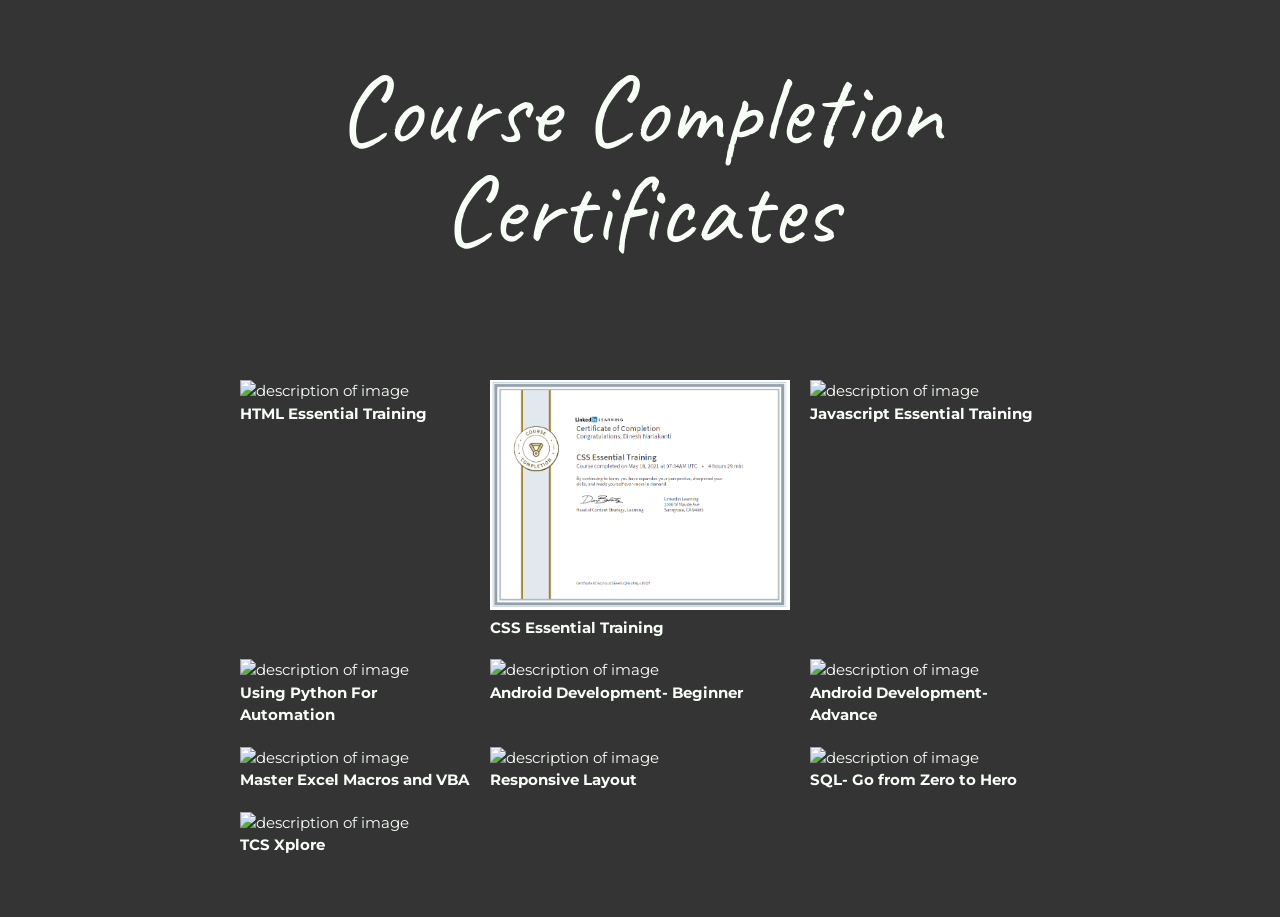
==== certificate.html @ 838841d7 "Update certificate.html" ====
<!DOCTYPE html>
<html lang="en">
  <head>
    <meta charset="UTF-8">
    <meta name="viewport" content="width=device-width, initial-scale=1.0">
    <title>Course Completion Certificates</title>
	<link rel="preconnect" href="https://fonts.gstatic.com">
    <link href="https://fonts.googleapis.com/css2?family=Caveat&family=Montserrat:wght@400;600&display=swap" rel="stylesheet">
	<link rel="preconnect" href="https://fonts.gstatic.com">
    <link href="https://fonts.googleapis.com/css2?family=Caveat&family=Montserrat:wght@400;600&display=swap" rel="stylesheet">
	<link rel="stylesheet" href="certificateStyle.css">
	<link rel="stylesheet" href="style.css">
  </head>
  <body>
	<header>
		<div class="content-wrap">
			<h1>Course Completion Certificates</h1>
		</div>
	</header>
	
	
	<section class="content-wrap">
		<div  class="container">
			<div class= "certi1">
				<img src="html.png" alt="description of image">
				<figcaption><b> HTML Essential Training </b> </figcaption>
			</div>
			
			<div class= "certi2">
				<img src="css.PNG" alt="description of image">
				<figcaption><b> CSS Essential Training  </b> </figcaption>
			</div>
			
			<div class= "certi3">
				<img src="js.png" alt="description of image">
				<figcaption><b> Javascript Essential Training  </b> </figcaption>
			</div>
			
			<div class= "certi4">
				<img src="images/certificate1.png" alt="description of image">
				<figcaption><b> Using Python For Automation </b> </figcaption>
			</div>
			
			<div class= "certi5">
				<img src="ad1.png" alt="description of image">
				<figcaption><b> Android Development- Beginner </b> </figcaption>
			</div>
			
			<div class= "certi6">
				<img src="ad2.png" alt="description of image">
				<figcaption><b> Android Development- Advance </b> </figcaption>
			</div>
			
			<div class= "certi7">
				<img src="excel.png" alt="description of image">
				<figcaption><b> Master Excel Macros and VBA</b> </figcaption>
			</div>
			<div class= "certi8">
				<img src="rl.png" alt="description of image">
				<figcaption><b> Responsive Layout </b> </figcaption>
			</div>
			
			<div class= "certi9">
				<img src="sql.png" alt="description of image">
				<figcaption><b> SQL- Go from Zero to Hero </b> </figcaption>
			</div>
			
			<div class= "certi10">
				<img src="tcs.png" alt="description of image">
				<figcaption><b> TCS Xplore </b> </figcaption>
			</div>
			
		</div>
		
	</section>

	
  </body>
</html>
---- certificateStyle.css ----
html{
	box-sizing: border-box;
}
*, *:before, *:after {
	box-sizing: inherit;
}

body{
	background-color: #343434;
	color: #F7FFF7;
}
img {
  width: 300px;
}
h1{
	font-family: 'Caveat', cursive;
	font-weight: 400;
	margin: 0;
	font-size: 100px;
	line-height: 1;
	text-align: center;
	color: #F7FFF7;
}
.content-wrap{
	max-width: 800px;
	width: 85%;
	margin: 0 auto;
	padding: 60px 0;
	
}

.container {
	color: #F7FFF7;
		display: grid;
		grid-gap : 20px;
		grid-template-columns: repeat(3, 1fr);
		grid-template-rows: auto;
		justify-content: center;
	}

@media (max-width: 900px){
	
	.container{
		grid-template-columns: repeat(2, 1fr);
		justify-content: center;
	}
}

@media (max-width: 600px){
	h1{
		text-align: left;
	}
	.container{
		grid-template-columns: 1fr;
		justify-content: center;
	}
}
---- style.css ----
/*
COLOR PALETTE
https://coolors.co/f7fff7-343434-2f3061-ffe66d-a1c6d7
#F7FFF7 - almost white
#343434 - dark gray - almost black
#2F3061 - blue dark
#FFE66D - yellow
#A1C6D7 - blue light
*/

/* Global styles
------------------------------------*/
html{
	box-sizing: border-box;
}
*, *:before, *:after {
	box-sizing: inherit;
}

body{
	color: #343434;
	margin: 0;
	padding: 0;
    font-family: 'Montserrat', sans-serif;
	font-size: 15px;
	line-height: 1.5;
}
h1,h2{
	font-family: 'Caveat', cursive;
	font-weight: 400;
	margin: 0;
}
img {
  width: 300px;
}
a{
	color: #FFE66D;
}
a:hover{
	text-decoration: none;
}
h1{
	font-size: 100px;
	line-height: 1;
}

h2{
	font-size:45px;
}
h3{
	margin-bottom: 0;
}
.content-wrap{
	max-width: 800px;
	width: 85%;
	margin: 0 auto;
	padding: 60px 0;
	
}
.divider > section{
	border-bottom: 1px dashed #343434;
	 padding: 25px 0;
}
.divider > section:last-of-type{
	border-bottom : none;
}
.item-details h3 + p{
	 font-style: italic;
 }
.item-details h3 ~ p{
	margin: 0;
}


/* Profile
------------------------------------*/
.profile{
	color: #F7FFF7;
	background: #2F3061;
	
}

/* Projects
------------------------------------*/
.projects{
	background: #F7FFF7;
	
}
.projects .btn{
	color: #F7FFF7;
    background: #2F3061;
	text-decoration: none;
	padding: 8px;
	border-radius: 4px;
	display: inline-block;
}

 .projects .btn:hover {
	 background: rgba(47, 48, 97, 80%);
 }
 
 .project-item{
	 overflow: hidden;
	 
 }
 .project-item h3{
	 margin: 0;
 }
 



/* Work Experience
------------------------------------*/
.work-experience{
	background: #A1C6D7;
}



/* Education
------------------------------------*/
.education{
	background-image: url(pencil-pic.jpg);
	background-size: cover;
	background-position: top right;
	padding-bottom: 100px;
}
.education p{
	width: 60%
}

/* Footer
------------------------------------*/
footer{
	background: #343434;
	color: #F7FFF7;
	
}
.contact-list{
	list-style-type: none;
	padding: 0;	
}
.contact-list a{
	padding: 15px;
	display: inline-block;
	
}

/* Responcive
------------------------------------*/

@media screen and (min-width: 750px) {
	.project-item img{
	 float: left;
	 margin-right: 40px;
 }

    .job-item{
	display: grid;
	grid-template-columns: 1fr 2fr;
	column-gap: 20px;
	
}
.contact-list{
	display: flex;
	justify-content: center;
}

header, footer{
	text-align: center;
}
	
}
@media screen and (max-width: 749px){
	h1{
		font-size: 75px;
		line-height: 0.9;
		margin-bottom: 20px;
	}
	h2{
		line-height: 1;
	}
	.contact-list a{
		padding: 5px;
	}


	
}
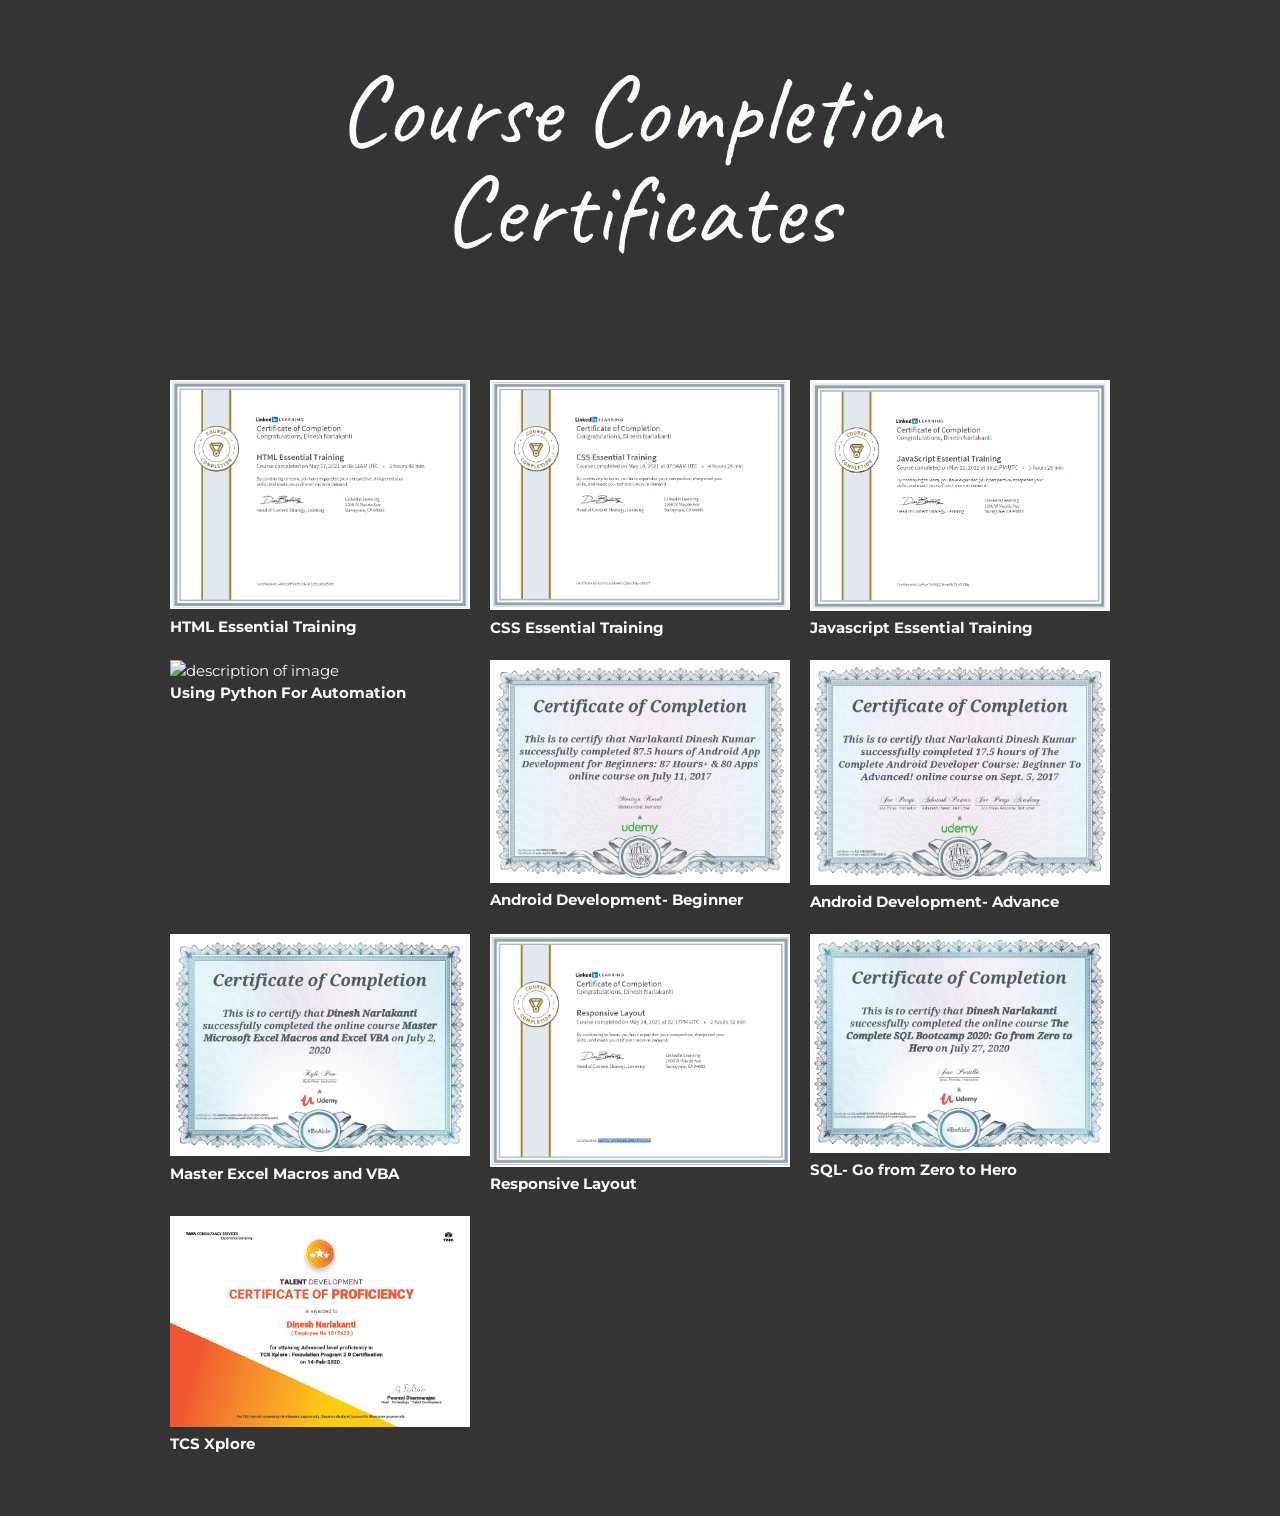
==== commit f6f3ca73: "Update certificate.html" ====
--- a/certificate.html
+++ b/certificate.html
@@ -22,7 +22,7 @@
 	<section class="content-wrap">
 		<div  class="container">
 			<div class= "certi1">
-				<img src="html.png" alt="description of image">
+				<img src="html.PNG" alt="description of image">
 				<figcaption><b> HTML Essential Training </b> </figcaption>
 			</div>
 			
@@ -32,41 +32,41 @@
 			</div>
 			
 			<div class= "certi3">
-				<img src="js.png" alt="description of image">
+				<img src="js.PNG" alt="description of image">
 				<figcaption><b> Javascript Essential Training  </b> </figcaption>
 			</div>
 			
 			<div class= "certi4">
-				<img src="images/certificate1.png" alt="description of image">
+				<img src="images/certificate1.PNG" alt="description of image">
 				<figcaption><b> Using Python For Automation </b> </figcaption>
 			</div>
 			
 			<div class= "certi5">
-				<img src="ad1.png" alt="description of image">
+				<img src="ad1.PNG" alt="description of image">
 				<figcaption><b> Android Development- Beginner </b> </figcaption>
 			</div>
 			
 			<div class= "certi6">
-				<img src="ad2.png" alt="description of image">
+				<img src="ad2.PNG" alt="description of image">
 				<figcaption><b> Android Development- Advance </b> </figcaption>
 			</div>
 			
 			<div class= "certi7">
-				<img src="excel.png" alt="description of image">
+				<img src="excel.PNG" alt="description of image">
 				<figcaption><b> Master Excel Macros and VBA</b> </figcaption>
 			</div>
 			<div class= "certi8">
-				<img src="rl.png" alt="description of image">
+				<img src="rl.PNG" alt="description of image">
 				<figcaption><b> Responsive Layout </b> </figcaption>
 			</div>
 			
 			<div class= "certi9">
-				<img src="sql.png" alt="description of image">
+				<img src="sql.PNG" alt="description of image">
 				<figcaption><b> SQL- Go from Zero to Hero </b> </figcaption>
 			</div>
 			
 			<div class= "certi10">
-				<img src="tcs.png" alt="description of image">
+				<img src="tcs.PNG" alt="description of image">
 				<figcaption><b> TCS Xplore </b> </figcaption>
 			</div>
 			
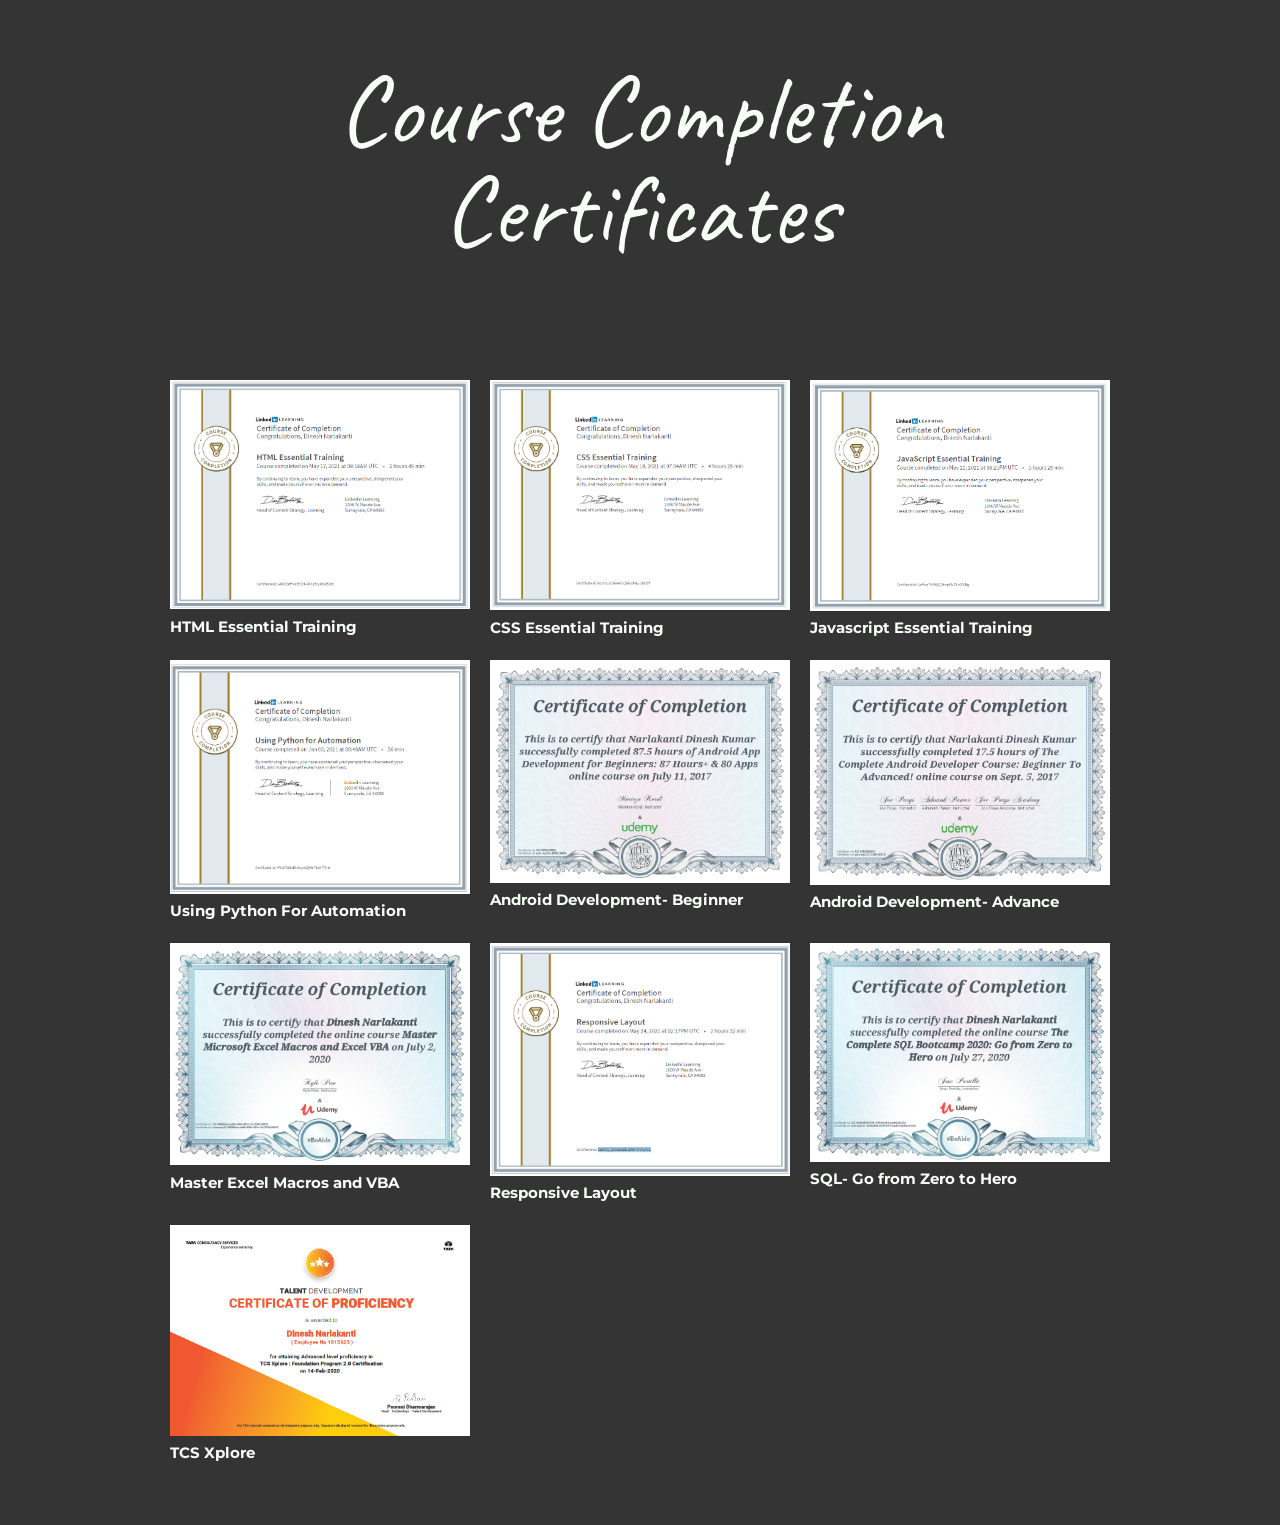
==== commit dd290926: "Update certificate.html" ====
--- a/certificate.html
+++ b/certificate.html
@@ -37,7 +37,7 @@
 			</div>
 			
 			<div class= "certi4">
-				<img src="images/certificate1.PNG" alt="description of image">
+				<img src="certificate1.PNG" alt="description of image">
 				<figcaption><b> Using Python For Automation </b> </figcaption>
 			</div>
 			
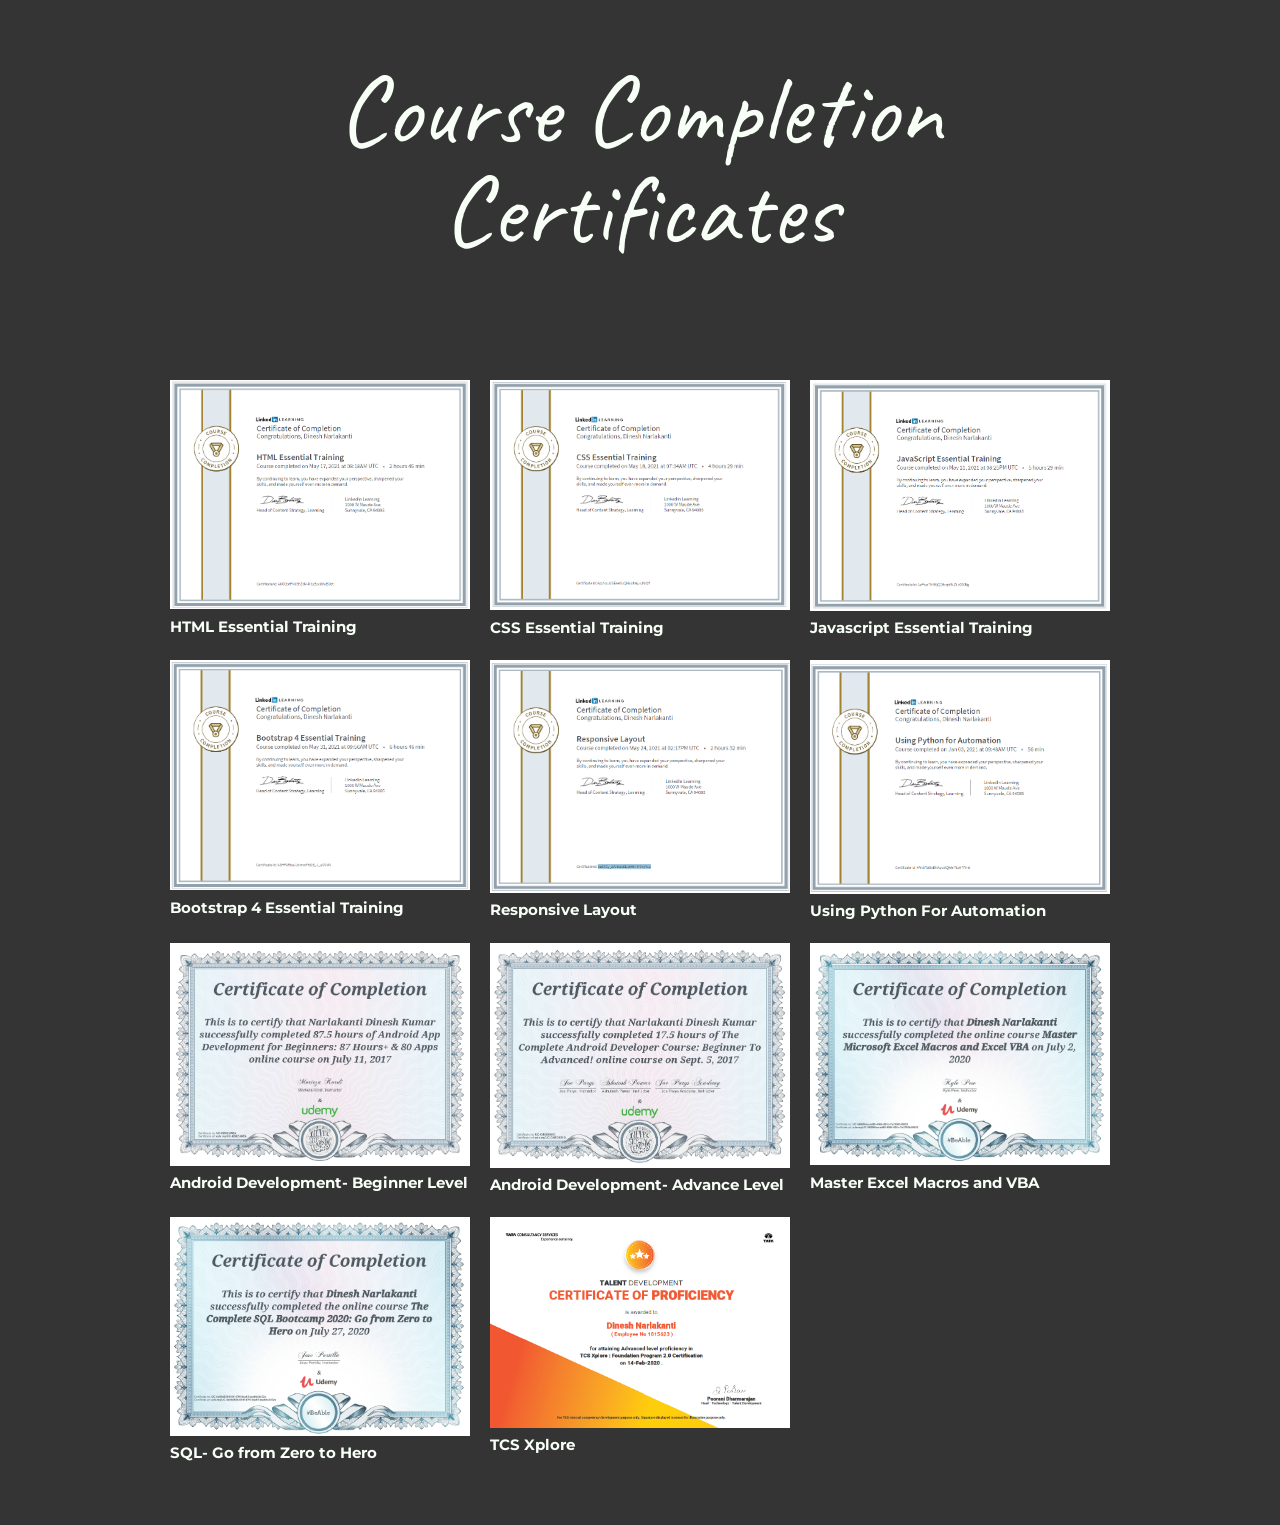
==== commit 0299eecb: "Update certificate.html" ====
--- a/certificate.html
+++ b/certificate.html
@@ -36,6 +36,16 @@
 				<figcaption><b> Javascript Essential Training  </b> </figcaption>
 			</div>
 			
+			<div class= "certi11">
+				<img src="bs4.PNG" alt="description of image">
+				<figcaption><b> Bootstrap 4 Essential Training </b> </figcaption>
+			</div>
+			
+			<div class= "certi8">
+				<img src="rl.PNG" alt="description of image">
+				<figcaption><b> Responsive Layout </b> </figcaption>
+			</div>
+			
 			<div class= "certi4">
 				<img src="certificate1.PNG" alt="description of image">
 				<figcaption><b> Using Python For Automation </b> </figcaption>
@@ -43,23 +53,19 @@
 			
 			<div class= "certi5">
 				<img src="ad1.PNG" alt="description of image">
-				<figcaption><b> Android Development- Beginner </b> </figcaption>
+				<figcaption><b> Android Development- Beginner Level </b> </figcaption>
 			</div>
 			
 			<div class= "certi6">
 				<img src="ad2.PNG" alt="description of image">
-				<figcaption><b> Android Development- Advance </b> </figcaption>
+				<figcaption><b> Android Development- Advance Level </b> </figcaption>
 			</div>
 			
 			<div class= "certi7">
 				<img src="excel.PNG" alt="description of image">
 				<figcaption><b> Master Excel Macros and VBA</b> </figcaption>
 			</div>
-			<div class= "certi8">
-				<img src="rl.PNG" alt="description of image">
-				<figcaption><b> Responsive Layout </b> </figcaption>
-			</div>
-			
+						
 			<div class= "certi9">
 				<img src="sql.PNG" alt="description of image">
 				<figcaption><b> SQL- Go from Zero to Hero </b> </figcaption>
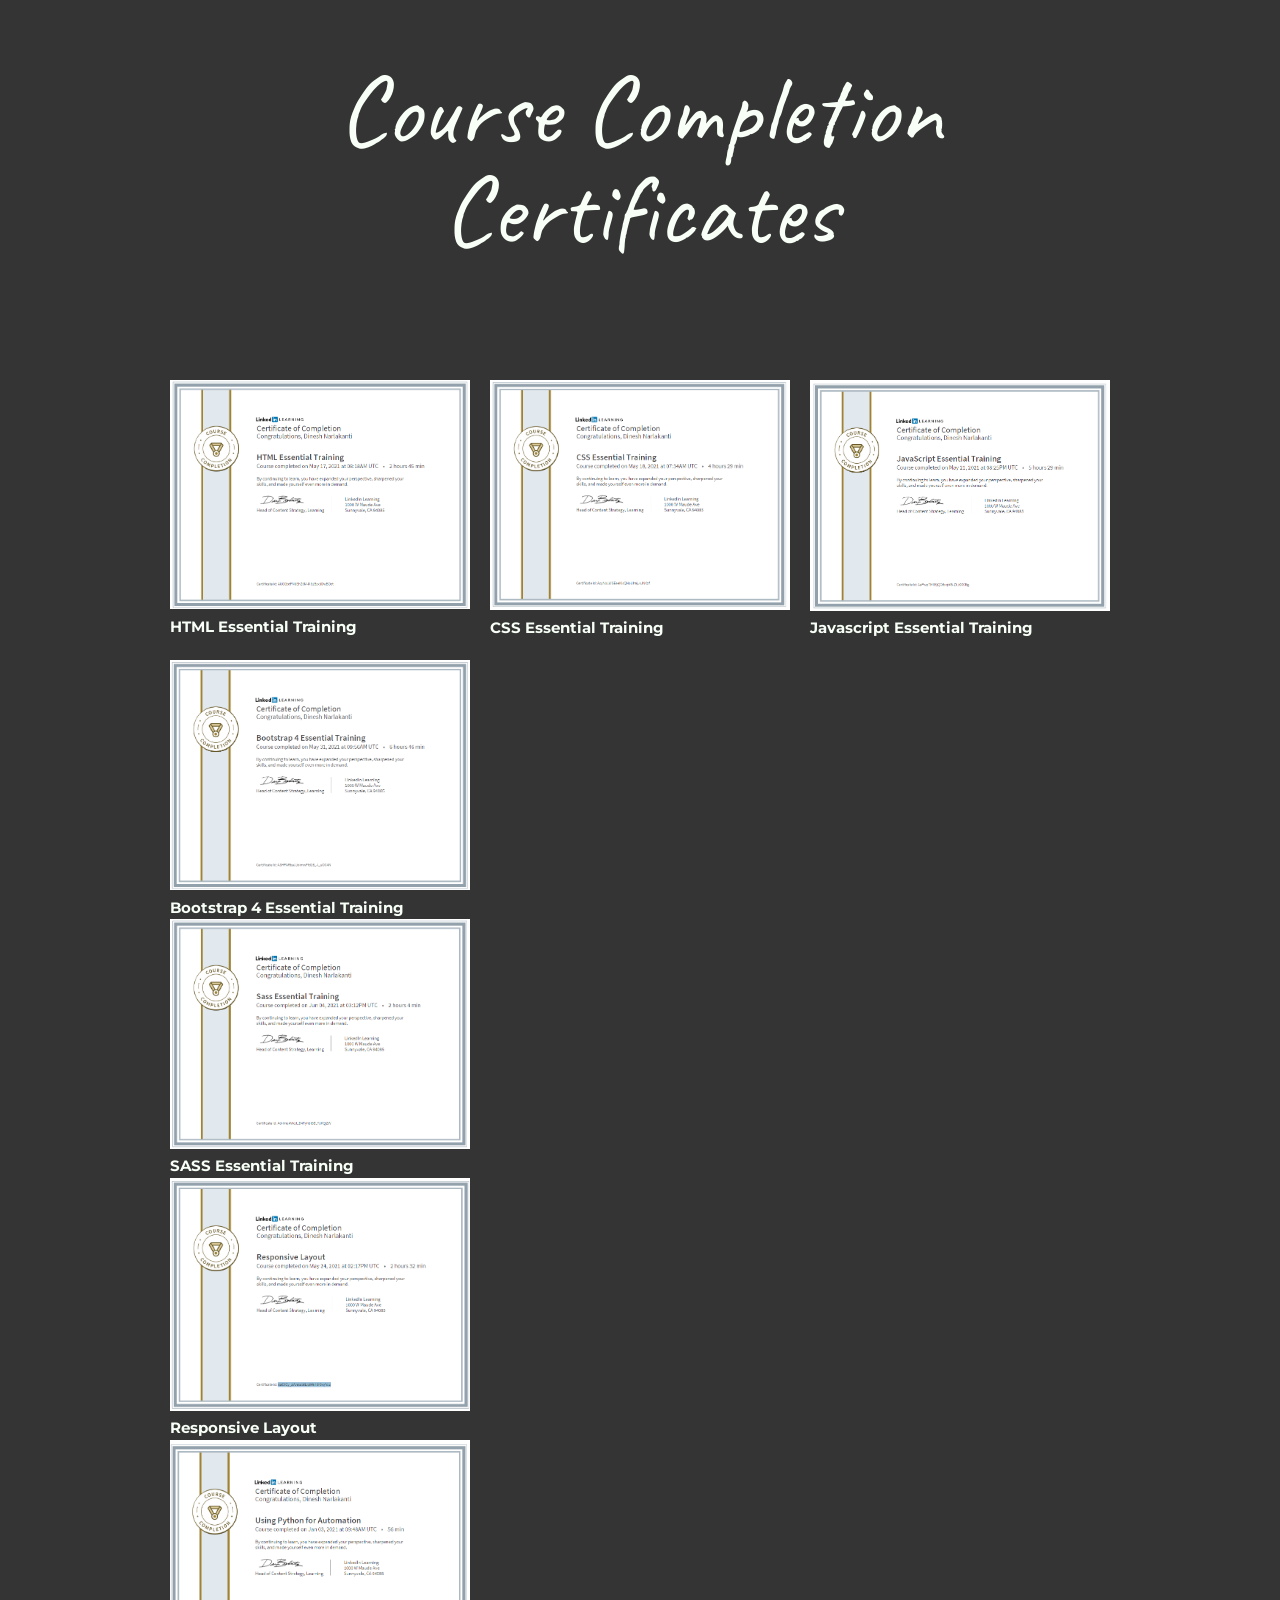
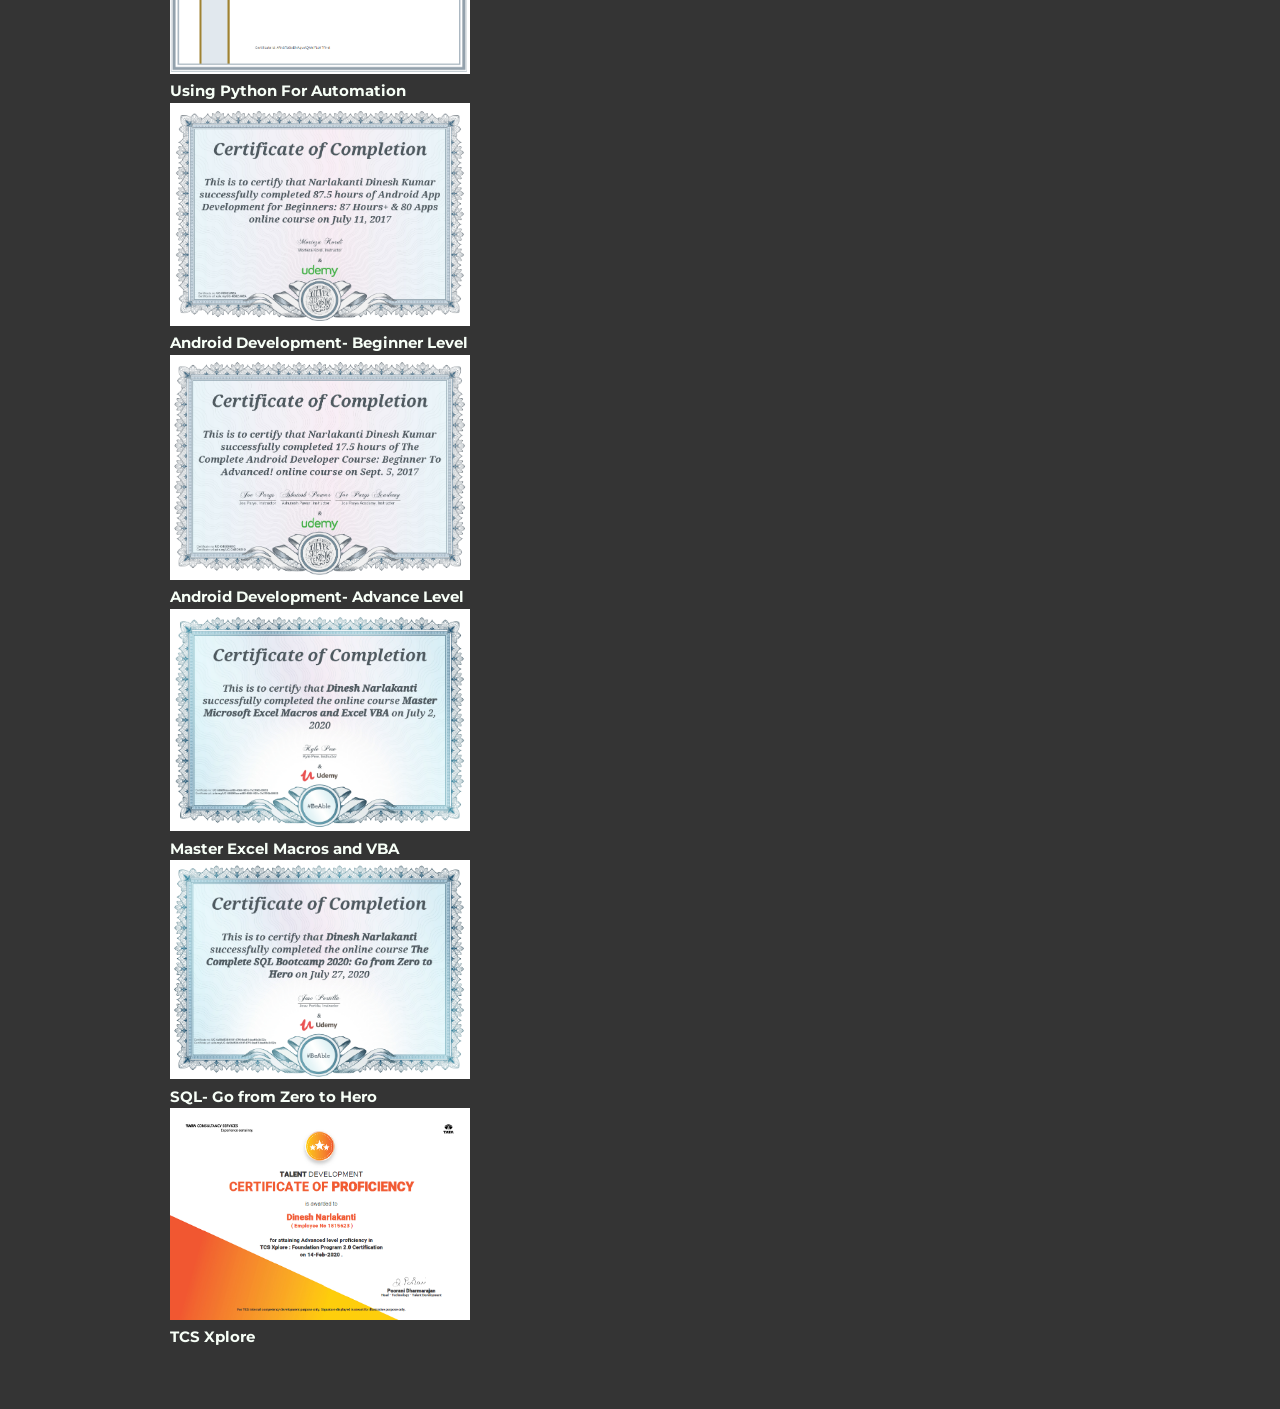
==== commit 2cc9265a: "Update certificate.html" ====
--- a/certificate.html
+++ b/certificate.html
@@ -39,6 +39,10 @@
 			<div class= "certi11">
 				<img src="bs4.PNG" alt="description of image">
 				<figcaption><b> Bootstrap 4 Essential Training </b> </figcaption>
+				
+			<div>
+				<img src="sass.PNG" alt="description of image">
+				<figcaption><b> SASS Essential Training </b> </figcaption>
 			</div>
 			
 			<div class= "certi8">
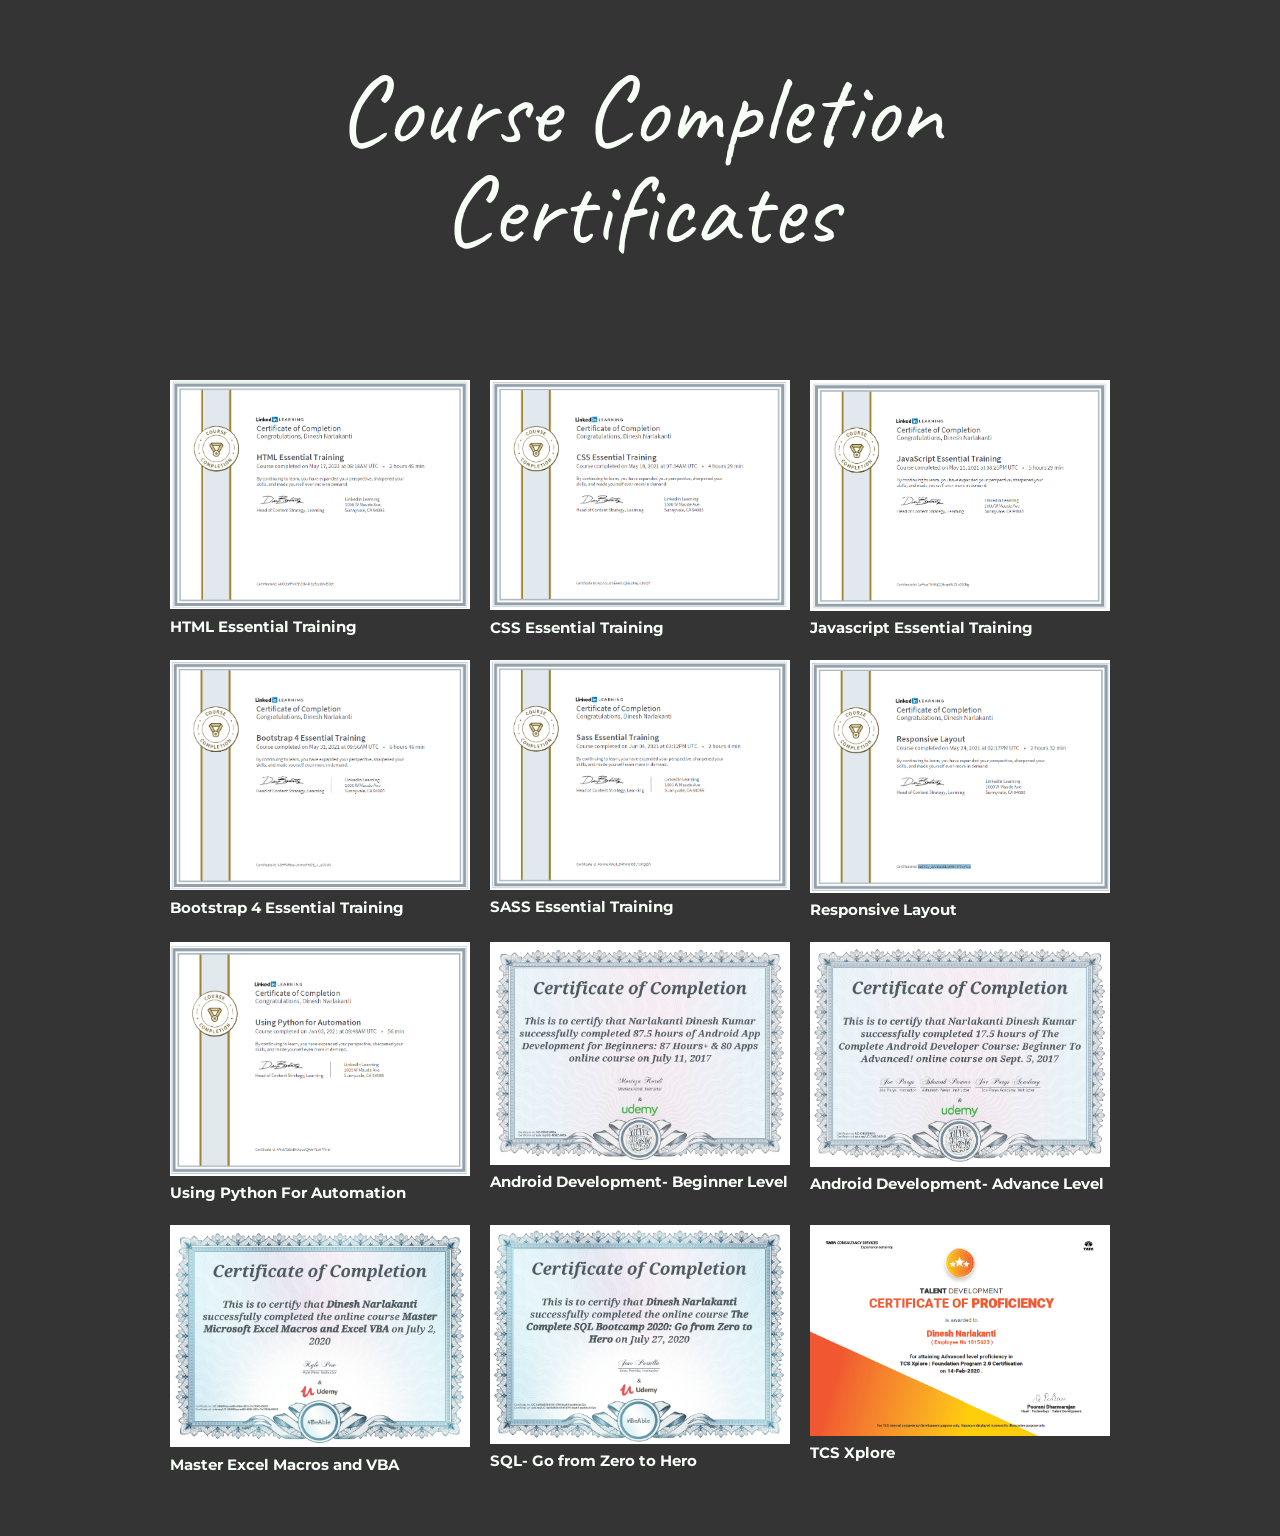
==== commit 17df51c8: "Update certificate.html" ====
--- a/certificate.html
+++ b/certificate.html
@@ -40,6 +40,7 @@
 				<img src="bs4.PNG" alt="description of image">
 				<figcaption><b> Bootstrap 4 Essential Training </b> </figcaption>
 				
+			</div>
 			<div>
 				<img src="sass.PNG" alt="description of image">
 				<figcaption><b> SASS Essential Training </b> </figcaption>
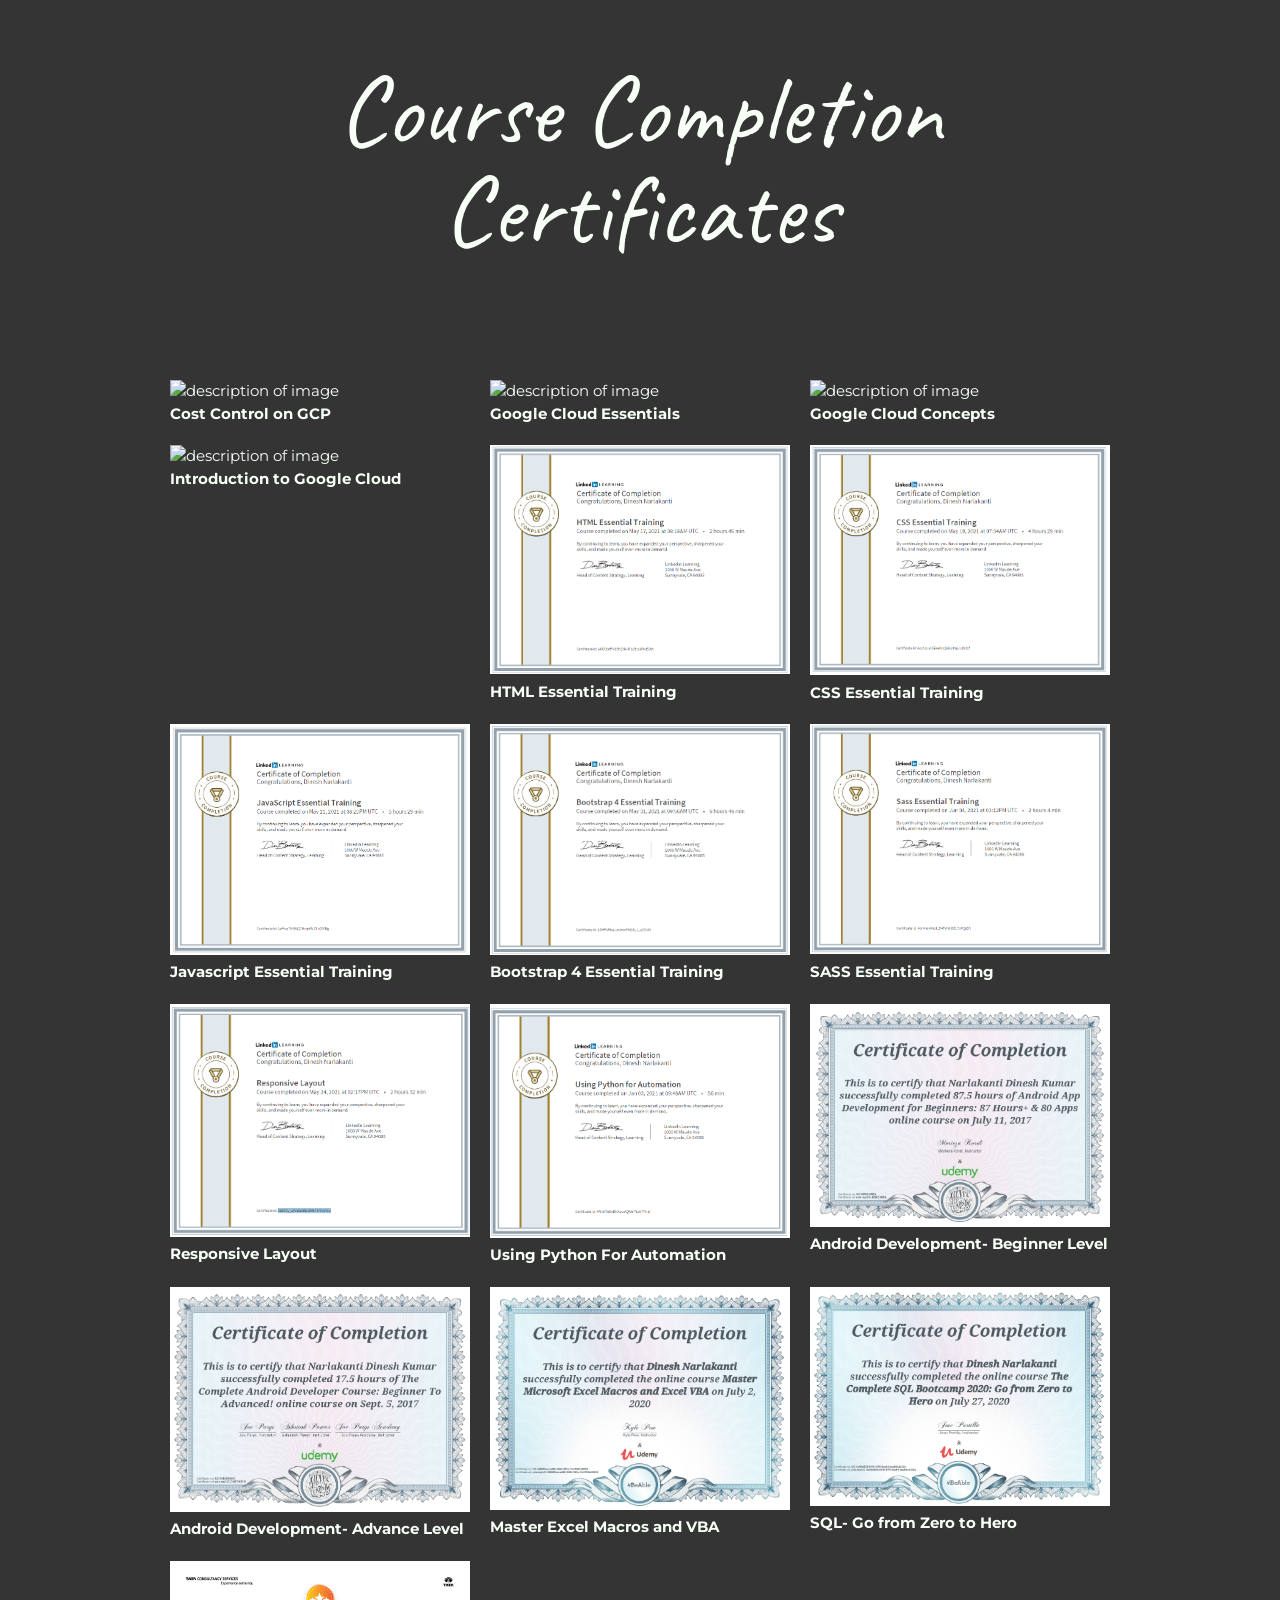
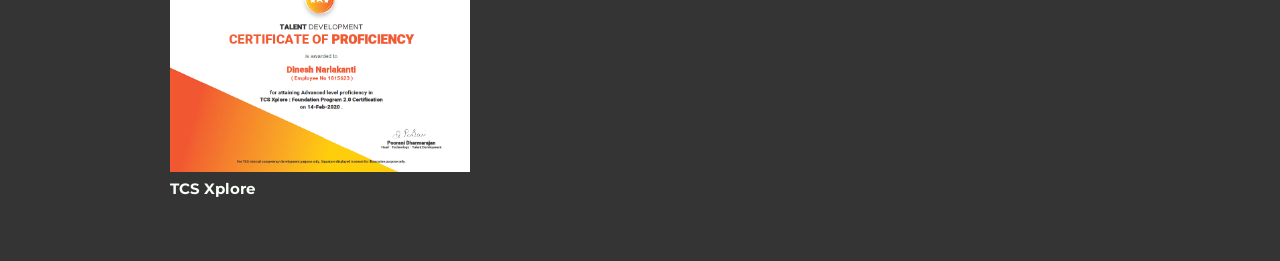
==== commit b754ed9f: "Update certificate.html" ====
--- a/certificate.html
+++ b/certificate.html
@@ -21,6 +21,26 @@
 	
 	<section class="content-wrap">
 		<div  class="container">
+			
+			<div class= "certi15">
+				<img src="Cost control.PNG" alt="description of image">
+				<figcaption><b> Cost Control on GCP </b> </figcaption>
+			</div>
+			<div class= "certi14">
+				<img src="essentials.PNG" alt="description of image">
+				<figcaption><b> Google Cloud Essentials </b> </figcaption>
+			</div>
+			<div class= "certi13">
+				<img src="concepts.PNG" alt="description of image">
+				<figcaption><b> Google Cloud Concepts </b> </figcaption>
+			</div>
+			<div class= "certi12">
+				<img src="intro to.PNG" alt="description of image">
+				<figcaption><b> Introduction to Google Cloud </b> </figcaption>
+			</div>
+			
+			
+			
 			<div class= "certi1">
 				<img src="html.PNG" alt="description of image">
 				<figcaption><b> HTML Essential Training </b> </figcaption>
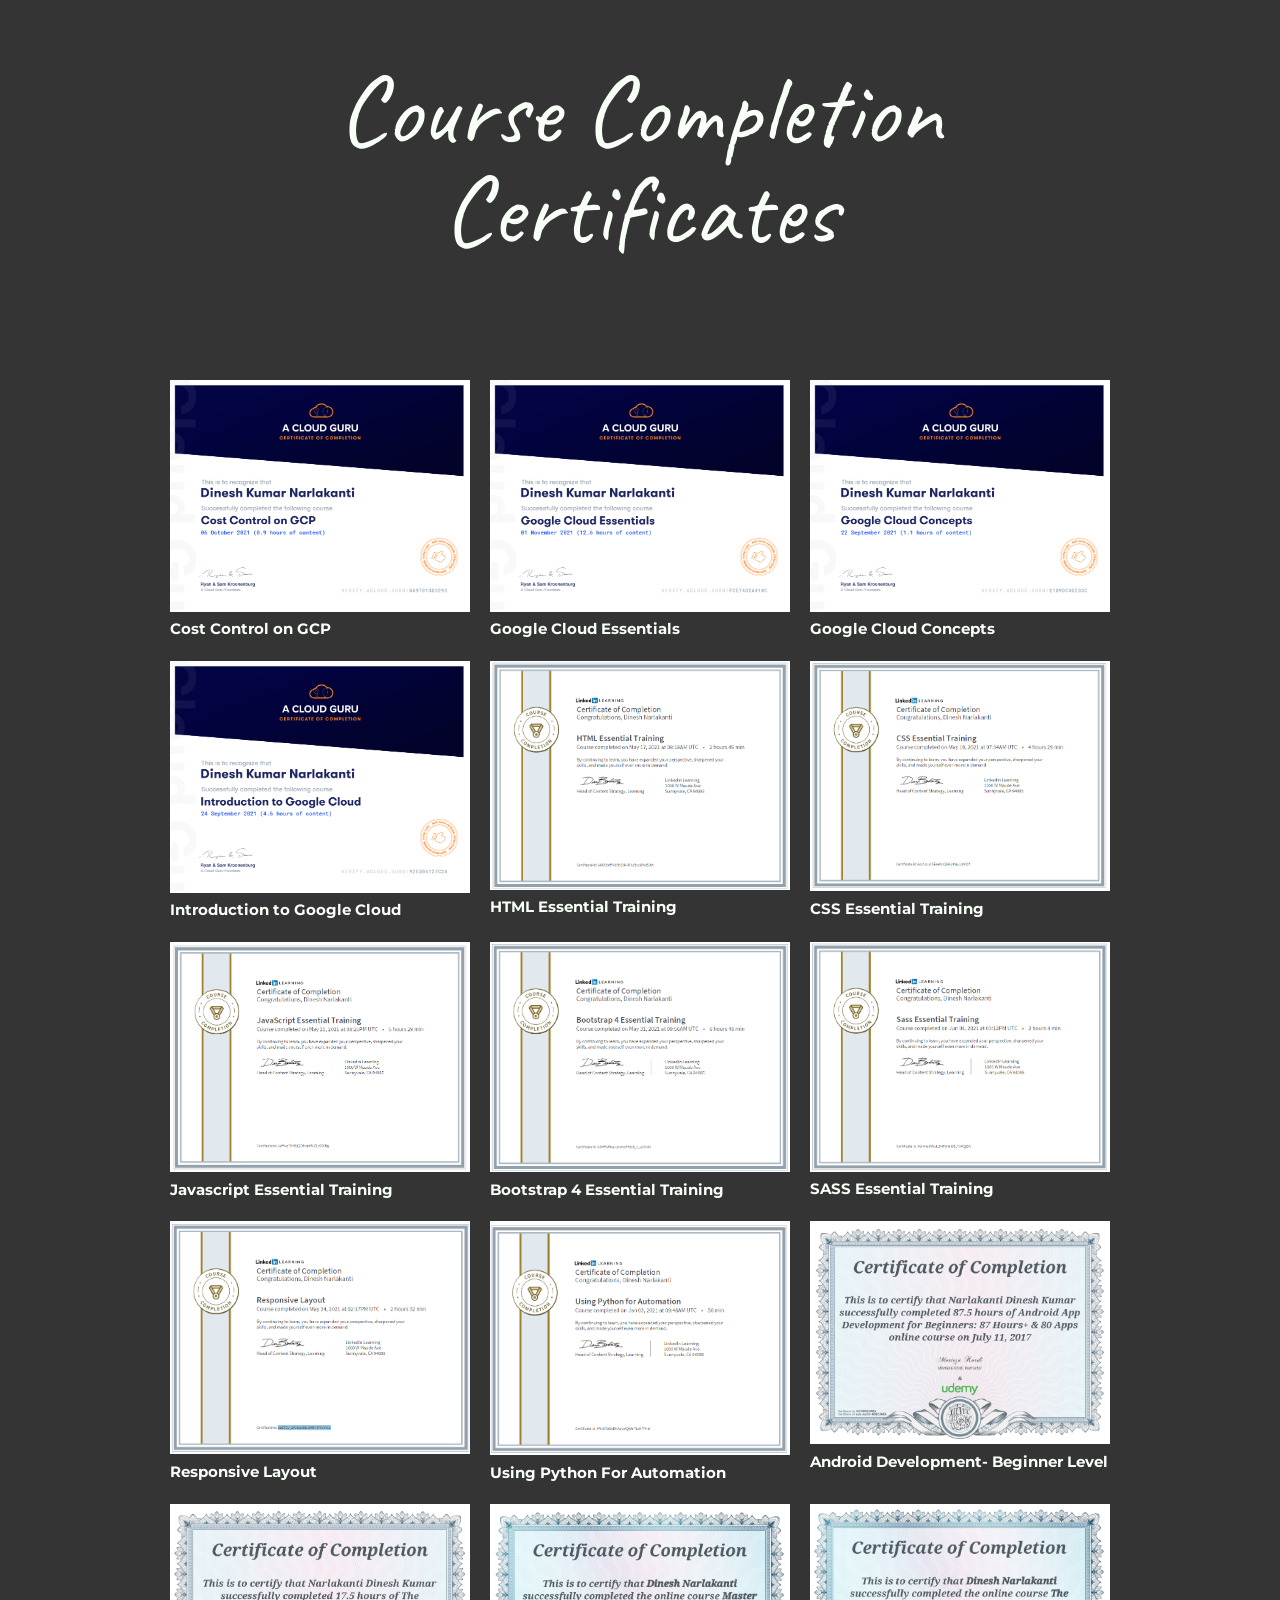
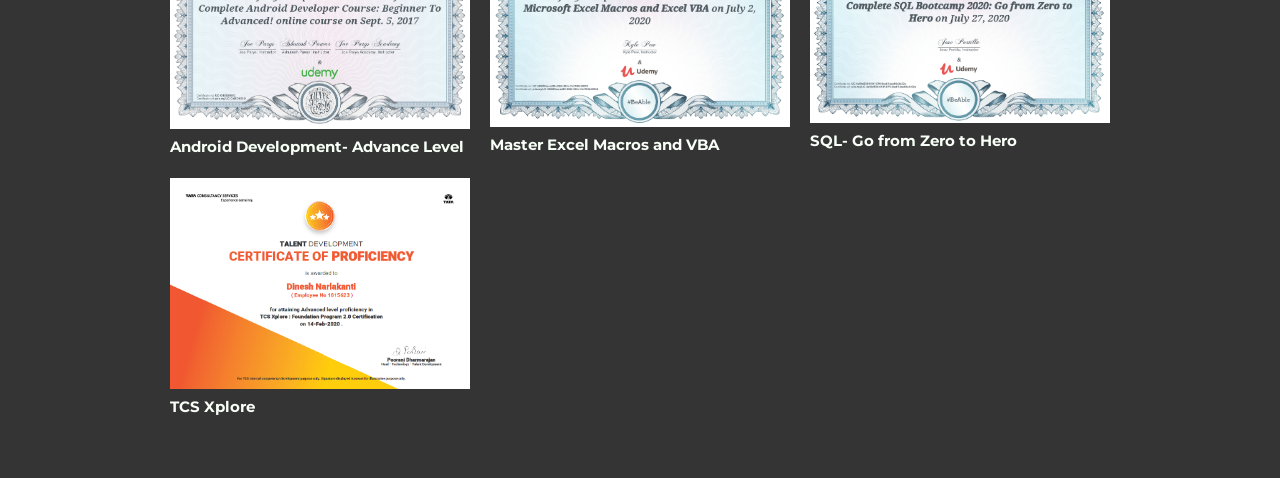
==== commit b9bb9224: "Update certificate.html" ====
--- a/certificate.html
+++ b/certificate.html
@@ -23,19 +23,19 @@
 		<div  class="container">
 			
 			<div class= "certi15">
-				<img src="Cost control.PNG" alt="description of image">
+				<img src="Cost control.png" alt="description of image">
 				<figcaption><b> Cost Control on GCP </b> </figcaption>
 			</div>
 			<div class= "certi14">
-				<img src="essentials.PNG" alt="description of image">
+				<img src="essentials.png" alt="description of image">
 				<figcaption><b> Google Cloud Essentials </b> </figcaption>
 			</div>
 			<div class= "certi13">
-				<img src="concepts.PNG" alt="description of image">
+				<img src="concepts.png" alt="description of image">
 				<figcaption><b> Google Cloud Concepts </b> </figcaption>
 			</div>
 			<div class= "certi12">
-				<img src="intro to.PNG" alt="description of image">
+				<img src="intro to.png" alt="description of image">
 				<figcaption><b> Introduction to Google Cloud </b> </figcaption>
 			</div>
 			
